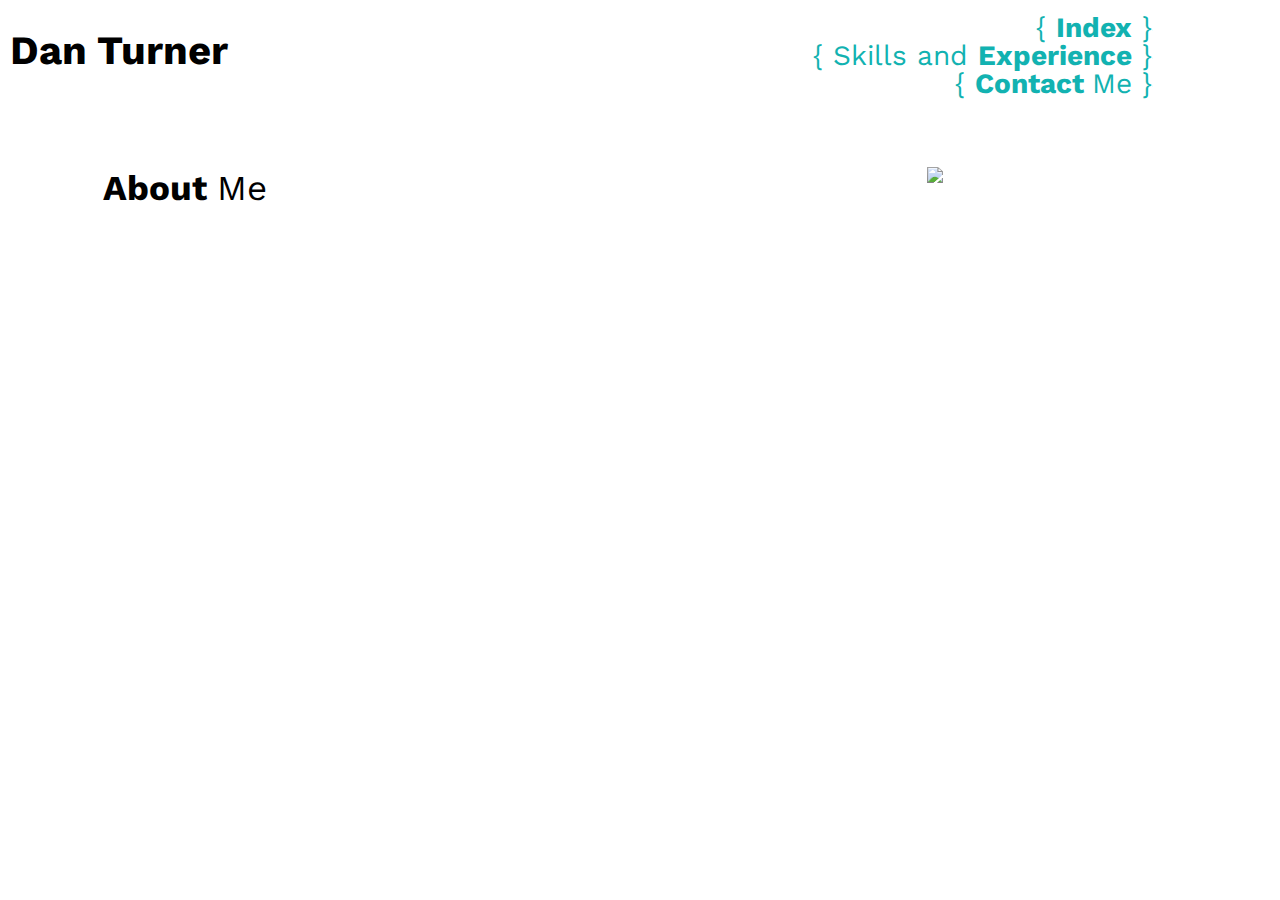
==== index.html @ 693fe37e "initial commit" ====
<!DOCTYPE html>
<html>

	<head>
		<!-- Basic Site Info -->
		<link rel="shortcut icon" href="me.jpg" />
		<title>Dan Turner | Index</title>

		<!-- Fonts -->
		<link href="https://fonts.googleapis.com/css?family=Work+Sans" rel="stylesheet">

		<!-- Stylesheets -->
		<link href='style.css' rel='stylesheet' type='text/css' />

		<!-- Javascript -->
		<script src="https://code.jquery.com/jquery-3.2.1.slim.min.js" integrity="sha384-KJ3o2DKtIkvYIK3UENzmM7KCkRr/rE9/Qpg6aAZGJwFDMVNA/GpGFF93hXpG5KkN" crossorigin="anonymous"></script>
		<script src="https://cdnjs.cloudflare.com/ajax/libs/popper.js/1.11.0/umd/popper.min.js" integrity="sha384-b/U6ypiBEHpOf/4+1nzFpr53nxSS+GLCkfwBdFNTxtclqqenISfwAzpKaMNFNmj4" crossorigin="anonymous"></script>
		<script src="https://cdnjs.cloudflare.com/ajax/libs/ocanvas/2.8.1/ocanvas.min.js"></script>
	</head>

	<body>

		<div id="header">
			<h1>
				<a href="index.html">Dan Turner</a>
			</h1>
		</div>

		<div id="overlay">
			<div id="overlaytext">
				<p><a href="index.html">&#123; <b>Index</b> &#125;</a></p>
				<p><a href="skills.html"><br>&#123; Skills and <b>Experience</b> &#125;</a><p>
				<p><a href="contact.html"><br>&#123; <b>Contact </b>Me &#125;</a></p>
			</div>
		</div>

		<div id="content">

			<div id="panel">
				<img src="me.jpg"/>
			</div>

			<div id="bigtext"><b>About </b>Me</div>

		</div>

	</body>
</html>
---- style.css ----
@CHARSET "UTF-8";

/* body and header text */
body {
	font-family: 'Work Sans', sans-serif;
	font-size: 18px;
}

body a {
	text-decoration: none;
	color: #12B2B1;
}

h1 {
	font-size: 40px;
}

h1 a {
	color: black;
}

#bigtext {
	font-family: 'Work Sans', sans-serif;
	font-size: 35px;
}

#bigtext .links a {
	text-decoration: none;
}

/* header and overlay */
#header {
	height: 140px;
	position: absolute;
	top: 0;
	left: 0;
	float: left;
}

#header h1 {
	margin-left: 10px;
}

#overlay {
	float: right;
	position: absolute;
	top: 0;
	right: 10%;
}

@media (max-width: 600px) {
	#overlay {
		top: 9vh;
		right: 0;
	}
}

#overlaytext {
	font-size: 28px;
	text-align: right;
	font-family: 'Work Sans', sans-serif;
	line-height:30px;
}

#overlaytext p {
	line-height: 0px;
}

/* content and body */
#content {
	width: 85%;
	margin-top: 167px;
	margin-right: auto;
	margin-left: auto;
}

#content p {
	line-height: 30px;
}

/* image panel */
#panel {
	width: 275px;
	min-height: 275px;
	margin-left: 0px;
	display: inline;
	float: right;
}

#panel img {
	float: right;
	width: 250px;
	min-height: 250px;
}

/* form stuff */
table, th, td {
  border: 1px solid black;
	border-collapse: collapse;
}

th, td {
  padding: 5px;
}

input {
	font-family: inherit;
}

textarea {
	font-family: inherit;
}

/* accordion stuff */
button.accordion {
  background-color: #12B2B1;
  color: #444;
  cursor: pointer;
  padding: 10px 18px 10px 18px;
  width: 100%;
  text-align: left;
  border: none;
  outline: none;
  transition: 0.4s;
}

button.accordion.active, button.accordion:hover {
    background-color: #ddd;
}

div.panel {
    padding: 0 18px;
    background-color: white;
    max-height: 0;
    overflow: hidden;
    transition: max-height 0.2s ease-out;
}
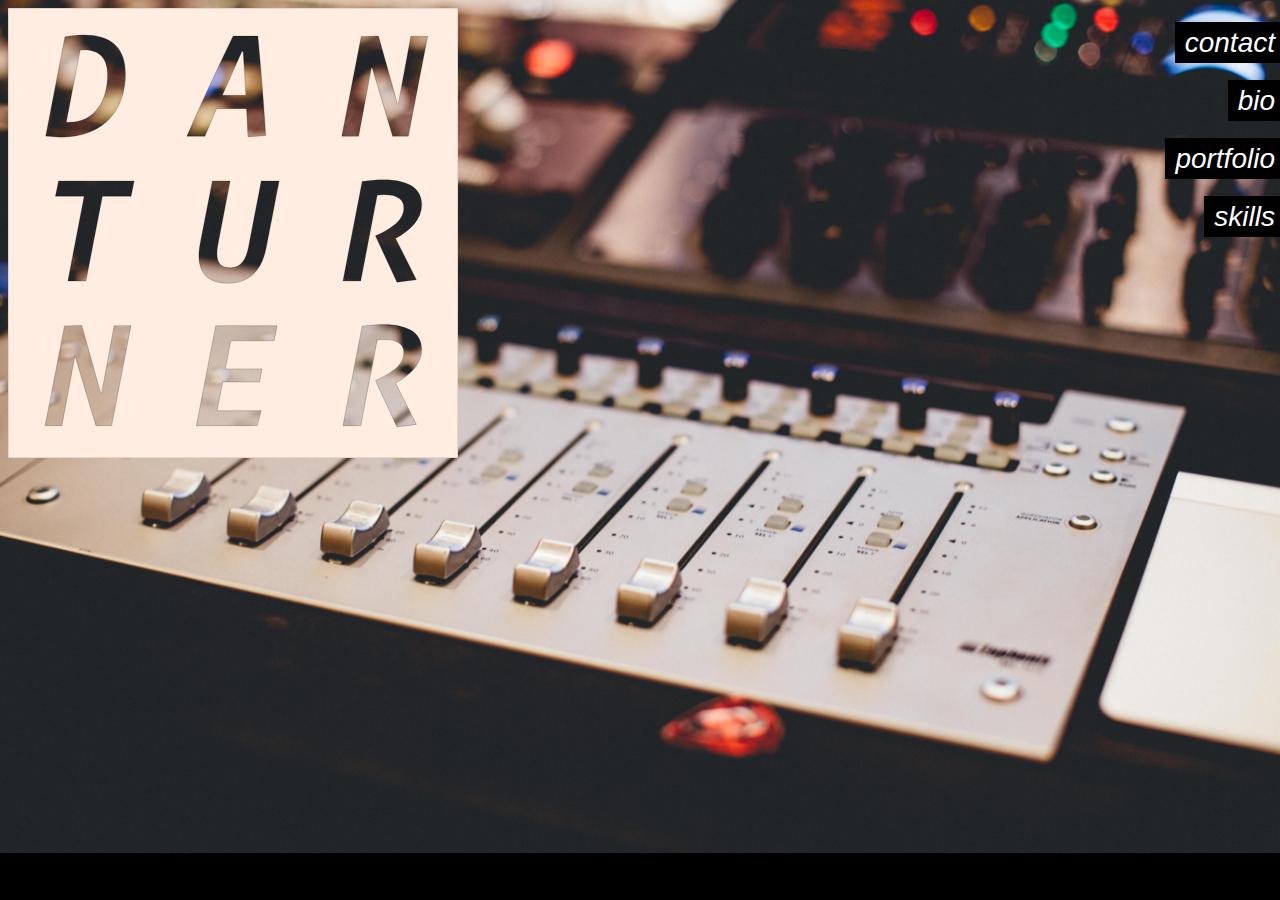
==== commit d6d810f5: "actually initial commit" ====
--- a/index.html
+++ b/index.html
@@ -7,42 +7,31 @@
 		<title>Dan Turner | Index</title>
 
 		<!-- Fonts -->
-		<link href="https://fonts.googleapis.com/css?family=Work+Sans" rel="stylesheet">
 
 		<!-- Stylesheets -->
 		<link href='style.css' rel='stylesheet' type='text/css' />
 
-		<!-- Javascript -->
-		<script src="https://code.jquery.com/jquery-3.2.1.slim.min.js" integrity="sha384-KJ3o2DKtIkvYIK3UENzmM7KCkRr/rE9/Qpg6aAZGJwFDMVNA/GpGFF93hXpG5KkN" crossorigin="anonymous"></script>
-		<script src="https://cdnjs.cloudflare.com/ajax/libs/popper.js/1.11.0/umd/popper.min.js" integrity="sha384-b/U6ypiBEHpOf/4+1nzFpr53nxSS+GLCkfwBdFNTxtclqqenISfwAzpKaMNFNmj4" crossorigin="anonymous"></script>
-		<script src="https://cdnjs.cloudflare.com/ajax/libs/ocanvas/2.8.1/ocanvas.min.js"></script>
 	</head>
 
 	<body>
-
-		<div id="header">
-			<h1>
-				<a href="index.html">Dan Turner</a>
-			</h1>
-		</div>
-
-		<div id="overlay">
-			<div id="overlaytext">
-				<p><a href="index.html">&#123; <b>Index</b> &#125;</a></p>
-				<p><a href="skills.html"><br>&#123; Skills and <b>Experience</b> &#125;</a><p>
-				<p><a href="contact.html"><br>&#123; <b>Contact </b>Me &#125;</a></p>
+			<a href="index.html">
+				<img src="dan.svg" class="dan"/>
+			</a>
+			<div id="overlay">
+				<div id="overlaytext">
+					<p>
+						<a href="contact.html">contact</a>
+					</p>
+					<p>
+						<a href="bio.html">bio</a>
+					</p>
+					<p>
+						<a href="portfolio.html">portfolio</a>
+					</p>
+					<p>
+						<a href="skills.html">skills</a>
+					</p>
+				</div>
 			</div>
-		</div>
-
-		<div id="content">
-
-			<div id="panel">
-				<img src="me.jpg"/>
-			</div>
-
-			<div id="bigtext"><b>About </b>Me</div>
-
-		</div>
-
 	</body>
 </html>
--- a/style.css
+++ b/style.css
@@ -1,14 +1,34 @@
 @CHARSET "UTF-8";
+
+html {
+	font-family: sans-serif;
+}
 
 /* body and header text */
 body {
-	font-family: 'Work Sans', sans-serif;
 	font-size: 18px;
+	background-image: url('background.jpg');
+	background-size: cover;
+	background-repeat: no-repeat;
+	background-color: black;
 }
 
 body a {
 	text-decoration: none;
-	color: #12B2B1;
+}
+
+.dan {
+	height: 50vh;
+}
+
+.dan img {
+	height: 50vh;
+}
+
+@media (max-width: 600px) {
+	.dan {
+		height: 20vh;
+	}
 }
 
 h1 {
@@ -20,7 +40,6 @@
 }
 
 #bigtext {
-	font-family: 'Work Sans', sans-serif;
 	font-size: 35px;
 }
 
@@ -45,7 +64,7 @@
 	float: right;
 	position: absolute;
 	top: 0;
-	right: 10%;
+	right: 0;
 }
 
 @media (max-width: 600px) {
@@ -58,12 +77,23 @@
 #overlaytext {
 	font-size: 28px;
 	text-align: right;
-	font-family: 'Work Sans', sans-serif;
 	line-height:30px;
+	font-style: italic;
 }
 
-#overlaytext p {
-	line-height: 0px;
+#overlaytext a {
+  background-color: black;
+  color: white;
+  display:inline;
+  white-space:pre-wrap;
+  padding: 5px;
+  padding-left:0px;
+  box-shadow: -10px 0 0 black; /* box shadow is emulating padding liek a charme */
+	transition: box-shadow 0.5s;
+}
+
+#overlaytext a:hover {
+	box-shadow: -40px 0 0 black; /* box shadow is emulating padding liek a charme */
 }
 
 /* content and body */
@@ -76,21 +106,6 @@
 
 #content p {
 	line-height: 30px;
-}
-
-/* image panel */
-#panel {
-	width: 275px;
-	min-height: 275px;
-	margin-left: 0px;
-	display: inline;
-	float: right;
-}
-
-#panel img {
-	float: right;
-	width: 250px;
-	min-height: 250px;
 }
 
 /* form stuff */
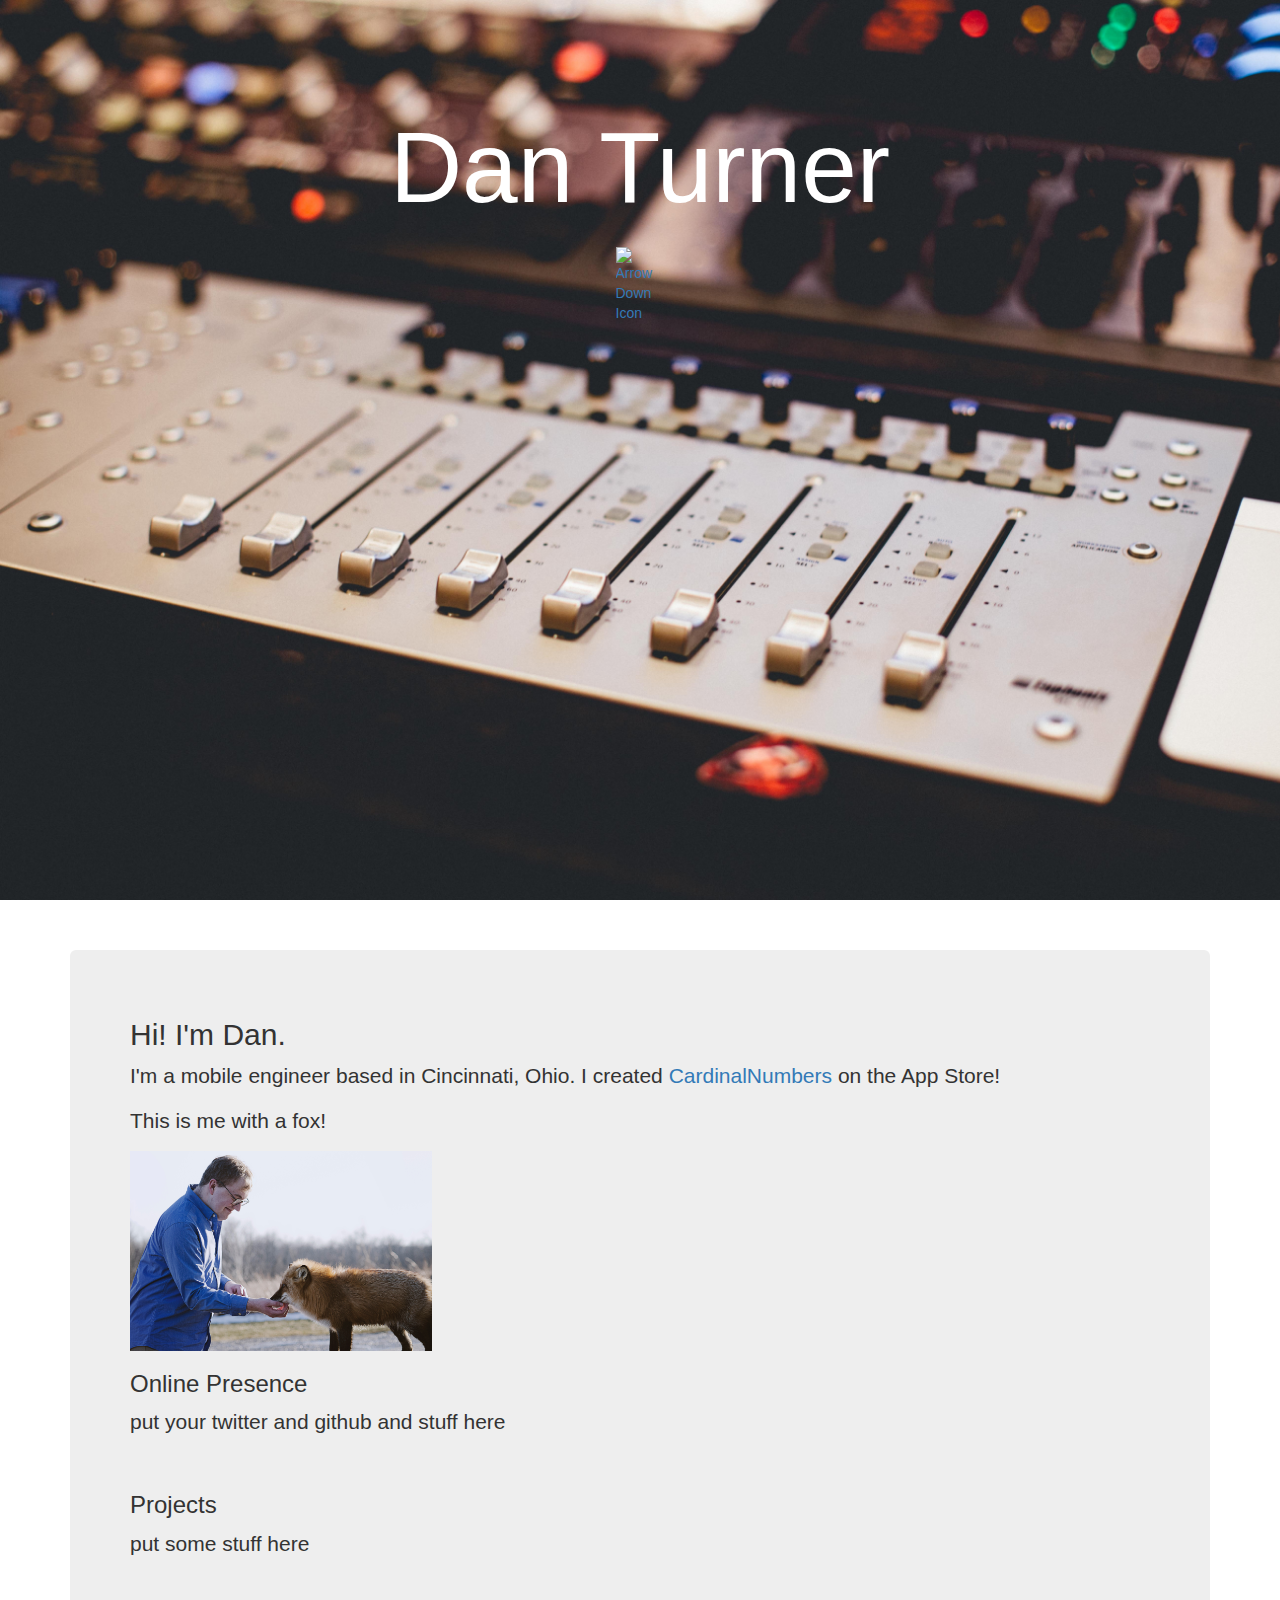
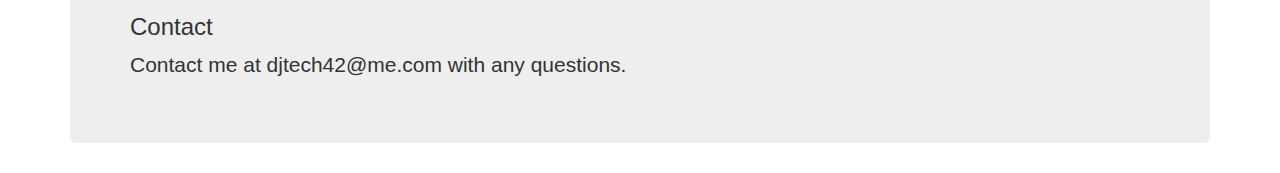
==== commit 9ebd7497: "Redesign" ====
--- a/index.html
+++ b/index.html
@@ -6,32 +6,45 @@
 		<link rel="shortcut icon" href="me.jpg" />
 		<title>Dan Turner | Index</title>
 
-		<!-- Fonts -->
-
-		<!-- Stylesheets -->
 		<link href='style.css' rel='stylesheet' type='text/css' />
+        <script src="https://ajax.googleapis.com/ajax/libs/jquery/1.12.4/jquery.min.js"></script>
+        <link rel="stylesheet" href="https://maxcdn.bootstrapcdn.com/bootstrap/3.3.7/css/bootstrap.min.css">
+        <script src="https://maxcdn.bootstrapcdn.com/bootstrap/3.3.7/js/bootstrap.min.js"></script>
+        <script src="scroll-down.js"></script>
 
 	</head>
 
 	<body>
-			<a href="index.html">
-				<img src="dan.svg" class="dan"/>
-			</a>
-			<div id="overlay">
-				<div id="overlaytext">
-					<p>
-						<a href="contact.html">contact</a>
-					</p>
-					<p>
-						<a href="bio.html">bio</a>
-					</p>
-					<p>
-						<a href="portfolio.html">portfolio</a>
-					</p>
-					<p>
-						<a href="skills.html">skills</a>
-					</p>
-				</div>
-			</div>
+        <section class="company-heading intro-type" id="parallax-one" style="background-image: url('background.jpg'); height: 100vh; background-size: cover;">
+            <div class="container" >
+                <div class="row product-title-info">
+                    <div class="col-md-12">
+                        <h1 style="font-size: 100px">Dan Turner</h1>
+                        <a class="ct-btn-scroll ct-js-btn-scroll" href="#section2"><img alt="Arrow Down Icon" src="https://www.solodev.com/assets/anchor/arrow-down.png"></a>
+                    </div>
+                </div>
+            </div>
+            <div class="parallax" id="parallax-cta" style="background-image:url(https://www.solodev.com/assets/anchor/company-hero2.jpg);"></div>
+        </section>
+        <div class="main">
+            <section id="section2">
+                <div class="container jumbo">
+                    <div class="jumbotron">
+                        <h2>Hi! I'm Dan.</h2>
+                        <p>I'm a mobile engineer based in Cincinnati, Ohio. I created <a href="https://itunes.apple.com/us/app/cardinalnumbers/id1422470017?mt=8">CardinalNumbers</a> on the App Store!</p>
+                        <p>This is me with a fox!</p><img src="me.jpg" height="200px"/>
+                        <br/>
+                        <h3>Online Presence</h3>
+                        <p>put your twitter and github and stuff here</p>
+                        <br />
+                        <h3>Projects</h3>
+                        <p>put some stuff here</p>
+                        <br />
+                        <h3>Contact</h3>
+                        <p>Contact me at djtech42@me.com with any questions.</p>
+                    </div>
+                </div>
+            </section>
+        </div>
 	</body>
 </html>
--- a/style.css
+++ b/style.css
@@ -1,152 +1,61 @@
 @CHARSET "UTF-8";
 
-html {
-	font-family: sans-serif;
+.separator-type, .title-type, .intro-type, .content-type .intro-type p {
+	position: relative;
 }
-
-/* body and header text */
-body {
-	font-size: 18px;
-	background-image: url('background.jpg');
+.intro-type .container {
+	padding: 107px 0px 102px 0px !important;
+}
+.company-heading h1 {
+	margin-bottom: 60px;
+	padding-bottom: 50px;
+	line-height: 80px;
+	color: #fff;
+	font-weight: 700 !important;
+	text-align: center;
+}
+.jumbo {
+	margin-top: 50px;
+}
+.seo-header, .product-header,
+.intro-type .container h1.white,
+.company-heading h1 {
+	font-weight: 200 !important;
+	text-transform: capitalize;
+	font-size: 55px;
+	margin-bottom: 20px;
+}
+.parallax {
+	background-attachment: inherit !important;
+}
+.parallax {
+	background-attachment: inherit !important;
+}
+.parallax {
+	background-attachment: inherit !important;
+	background-repeat: repeat;
 	background-size: cover;
-	background-repeat: no-repeat;
-	background-color: black;
+	position: absolute;
+	top: 0px;
+	bottom: 0px;
+	width: 100%;
+	z-index: -10;
 }
-
-body a {
-	text-decoration: none;
+.ct-btn-scroll {
+	width: 49px;
+	height: 49px;
+	position: absolute;
+	bottom: 30px;
+	left: 0;
+	right: 0;
+	margin: auto;
+	padding-top: 500px;
+	z-index: 9;
+	border-radius: 50%;
+	-webkit-transition: background-color 0.25s ease-in-out;
+	transition: background-color 0.25s ease-in-out;
 }
-
-.dan {
-	height: 50vh;
-}
-
-.dan img {
-	height: 50vh;
-}
-
-@media (max-width: 600px) {
-	.dan {
-		height: 20vh;
-	}
-}
-
-h1 {
-	font-size: 40px;
-}
-
-h1 a {
-	color: black;
-}
-
-#bigtext {
-	font-size: 35px;
-}
-
-#bigtext .links a {
-	text-decoration: none;
-}
-
-/* header and overlay */
-#header {
-	height: 140px;
-	position: absolute;
-	top: 0;
-	left: 0;
-	float: left;
-}
-
-#header h1 {
-	margin-left: 10px;
-}
-
-#overlay {
-	float: right;
-	position: absolute;
-	top: 0;
-	right: 0;
-}
-
-@media (max-width: 600px) {
-	#overlay {
-		top: 9vh;
-		right: 0;
-	}
-}
-
-#overlaytext {
-	font-size: 28px;
-	text-align: right;
-	line-height:30px;
-	font-style: italic;
-}
-
-#overlaytext a {
-  background-color: black;
-  color: white;
-  display:inline;
-  white-space:pre-wrap;
-  padding: 5px;
-  padding-left:0px;
-  box-shadow: -10px 0 0 black; /* box shadow is emulating padding liek a charme */
-	transition: box-shadow 0.5s;
-}
-
-#overlaytext a:hover {
-	box-shadow: -40px 0 0 black; /* box shadow is emulating padding liek a charme */
-}
-
-/* content and body */
-#content {
-	width: 85%;
-	margin-top: 167px;
-	margin-right: auto;
-	margin-left: auto;
-}
-
-#content p {
-	line-height: 30px;
-}
-
-/* form stuff */
-table, th, td {
-  border: 1px solid black;
-	border-collapse: collapse;
-}
-
-th, td {
-  padding: 5px;
-}
-
-input {
-	font-family: inherit;
-}
-
-textarea {
-	font-family: inherit;
-}
-
-/* accordion stuff */
-button.accordion {
-  background-color: #12B2B1;
-  color: #444;
-  cursor: pointer;
-  padding: 10px 18px 10px 18px;
-  width: 100%;
-  text-align: left;
-  border: none;
-  outline: none;
-  transition: 0.4s;
-}
-
-button.accordion.active, button.accordion:hover {
-    background-color: #ddd;
-}
-
-div.panel {
-    padding: 0 18px;
-    background-color: white;
-    max-height: 0;
-    overflow: hidden;
-    transition: max-height 0.2s ease-out;
-}
+img,
+figure {
+	max-width: 100%;
+}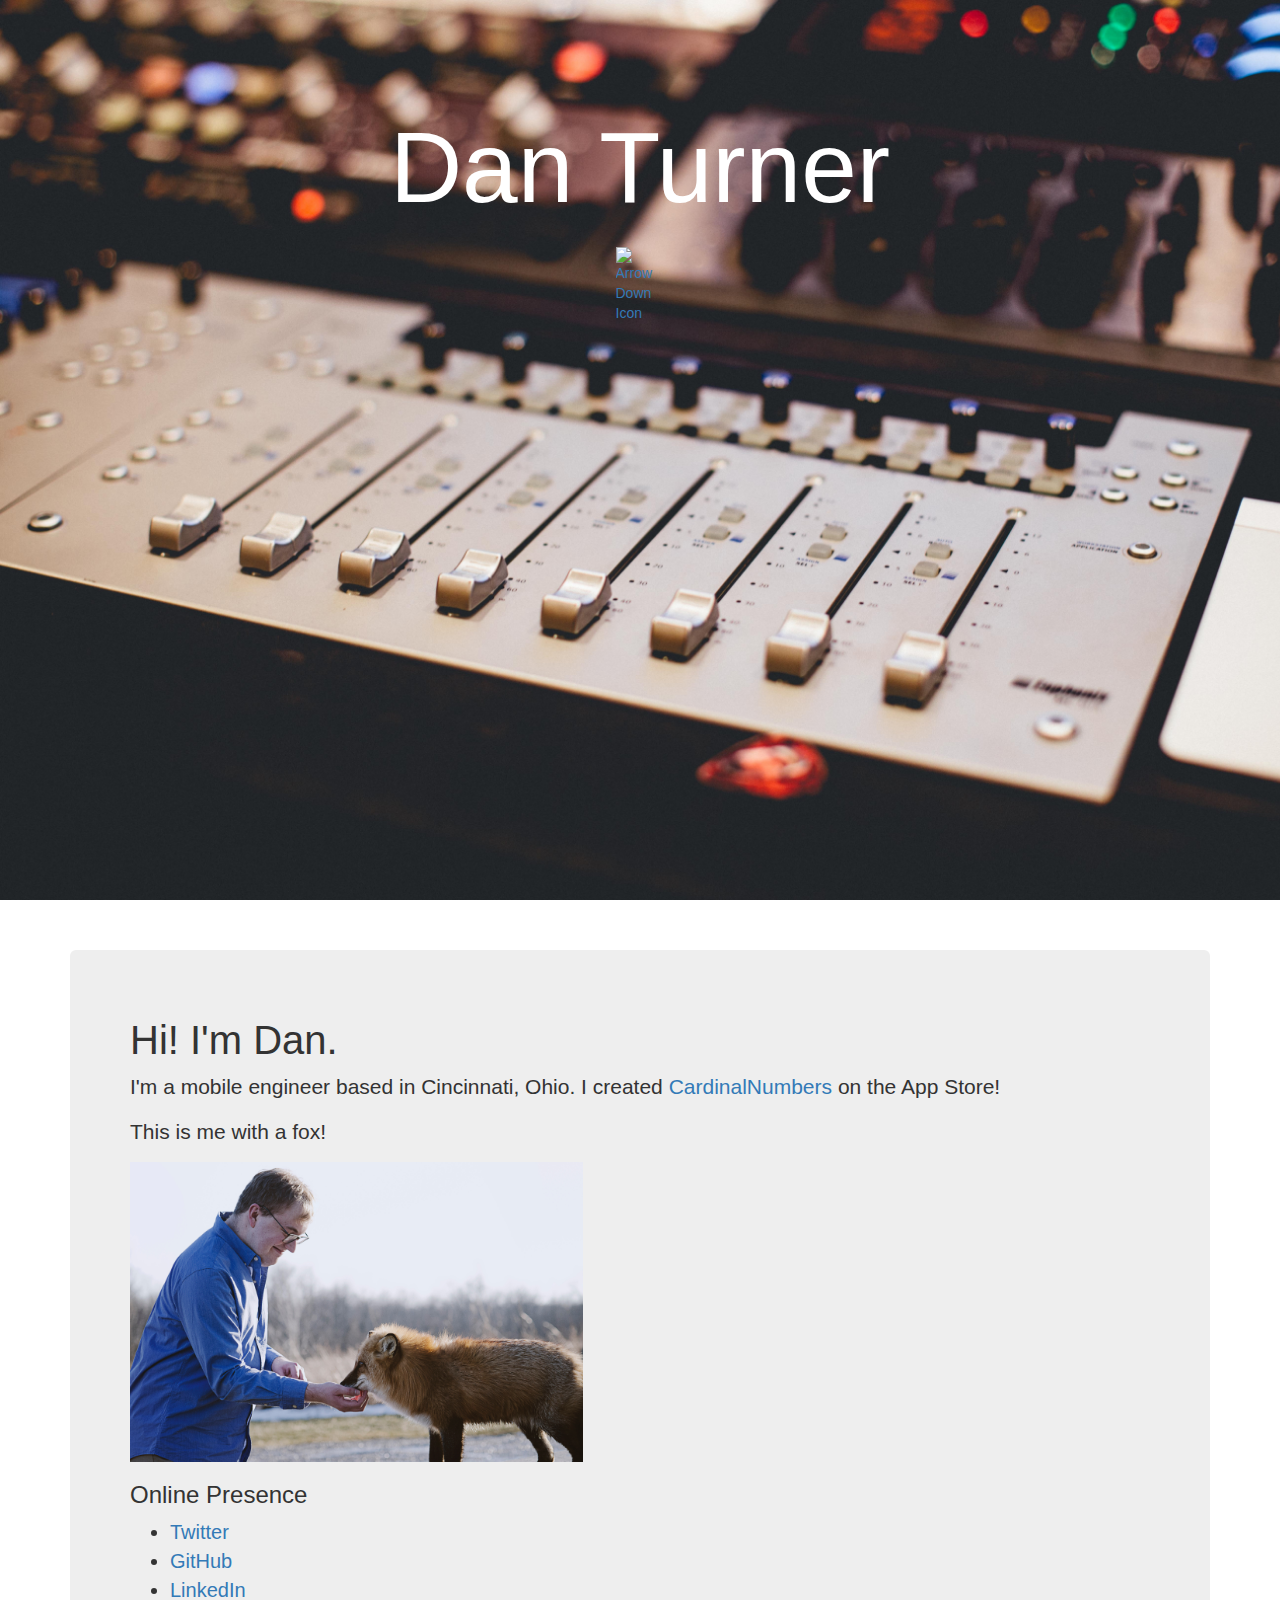
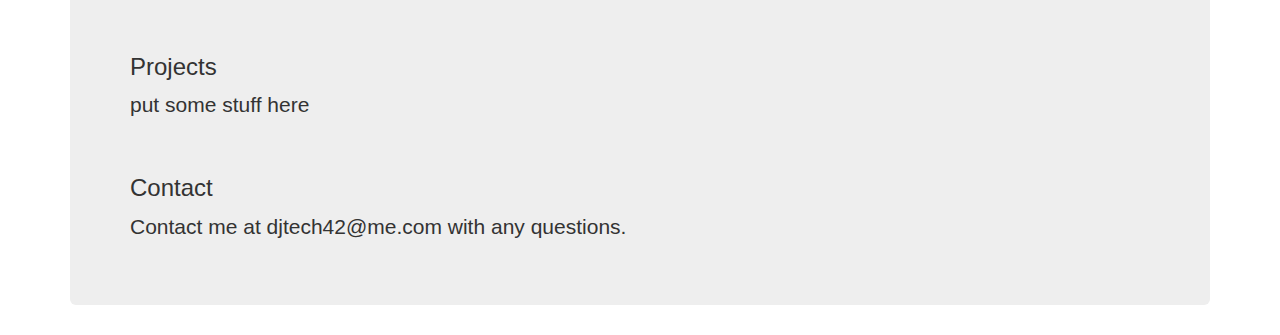
==== commit 0efd5171: "add online presence and some style changes" ====
--- a/index.html
+++ b/index.html
@@ -6,10 +6,10 @@
 		<link rel="shortcut icon" href="me.jpg" />
 		<title>Dan Turner | Index</title>
 
-		<link href='style.css' rel='stylesheet' type='text/css' />
         <script src="https://ajax.googleapis.com/ajax/libs/jquery/1.12.4/jquery.min.js"></script>
         <link rel="stylesheet" href="https://maxcdn.bootstrapcdn.com/bootstrap/3.3.7/css/bootstrap.min.css">
         <script src="https://maxcdn.bootstrapcdn.com/bootstrap/3.3.7/js/bootstrap.min.js"></script>
+        <link href='style.css' rel='stylesheet' type='text/css' />
         <script src="scroll-down.js"></script>
 
 	</head>
@@ -32,10 +32,14 @@
                     <div class="jumbotron">
                         <h2>Hi! I'm Dan.</h2>
                         <p>I'm a mobile engineer based in Cincinnati, Ohio. I created <a href="https://itunes.apple.com/us/app/cardinalnumbers/id1422470017?mt=8">CardinalNumbers</a> on the App Store!</p>
-                        <p>This is me with a fox!</p><img src="me.jpg" height="200px"/>
+                        <p>This is me with a fox!</p><img src="me.jpg" height="300px"/>
                         <br/>
                         <h3>Online Presence</h3>
-                        <p>put your twitter and github and stuff here</p>
+                        <ul>
+                            <li><a href="https://twitter.com/djtech42" target="_blank">Twitter</a></li>
+                            <li><a href="https://github.com/djtech42" target="_blank">GitHub</a></li>
+                            <li><a href="https://www.linkedin.com/in/djtech42/" target="_blank">LinkedIn</a></li>
+                        </ul>
                         <br />
                         <h3>Projects</h3>
                         <p>put some stuff here</p>
--- a/style.css
+++ b/style.css
@@ -1,38 +1,47 @@
 @CHARSET "UTF-8";
 
+h2 {
+	font-size: 40px;
+}
 .separator-type, .title-type, .intro-type, .content-type .intro-type p {
 	position: relative;
 }
 .intro-type .container {
-	padding: 107px 0px 102px 0px !important;
+	padding: 107px 0px 102px 0px;
 }
 .company-heading h1 {
 	margin-bottom: 60px;
 	padding-bottom: 50px;
 	line-height: 80px;
 	color: #fff;
-	font-weight: 700 !important;
+	font-weight: 700;
 	text-align: center;
 }
 .jumbo {
 	margin-top: 50px;
 }
+.jumbo li {
+	font-size: 20px;
+}
+.jumbotron p {
+	font-weight: 300;
+}
 .seo-header, .product-header,
 .intro-type .container h1.white,
 .company-heading h1 {
-	font-weight: 200 !important;
+	font-weight: 200;
 	text-transform: capitalize;
 	font-size: 55px;
 	margin-bottom: 20px;
 }
 .parallax {
-	background-attachment: inherit !important;
+	background-attachment: inherit;
 }
 .parallax {
-	background-attachment: inherit !important;
+	background-attachment: inherit;
 }
 .parallax {
-	background-attachment: inherit !important;
+	background-attachment: inherit;
 	background-repeat: repeat;
 	background-size: cover;
 	position: absolute;
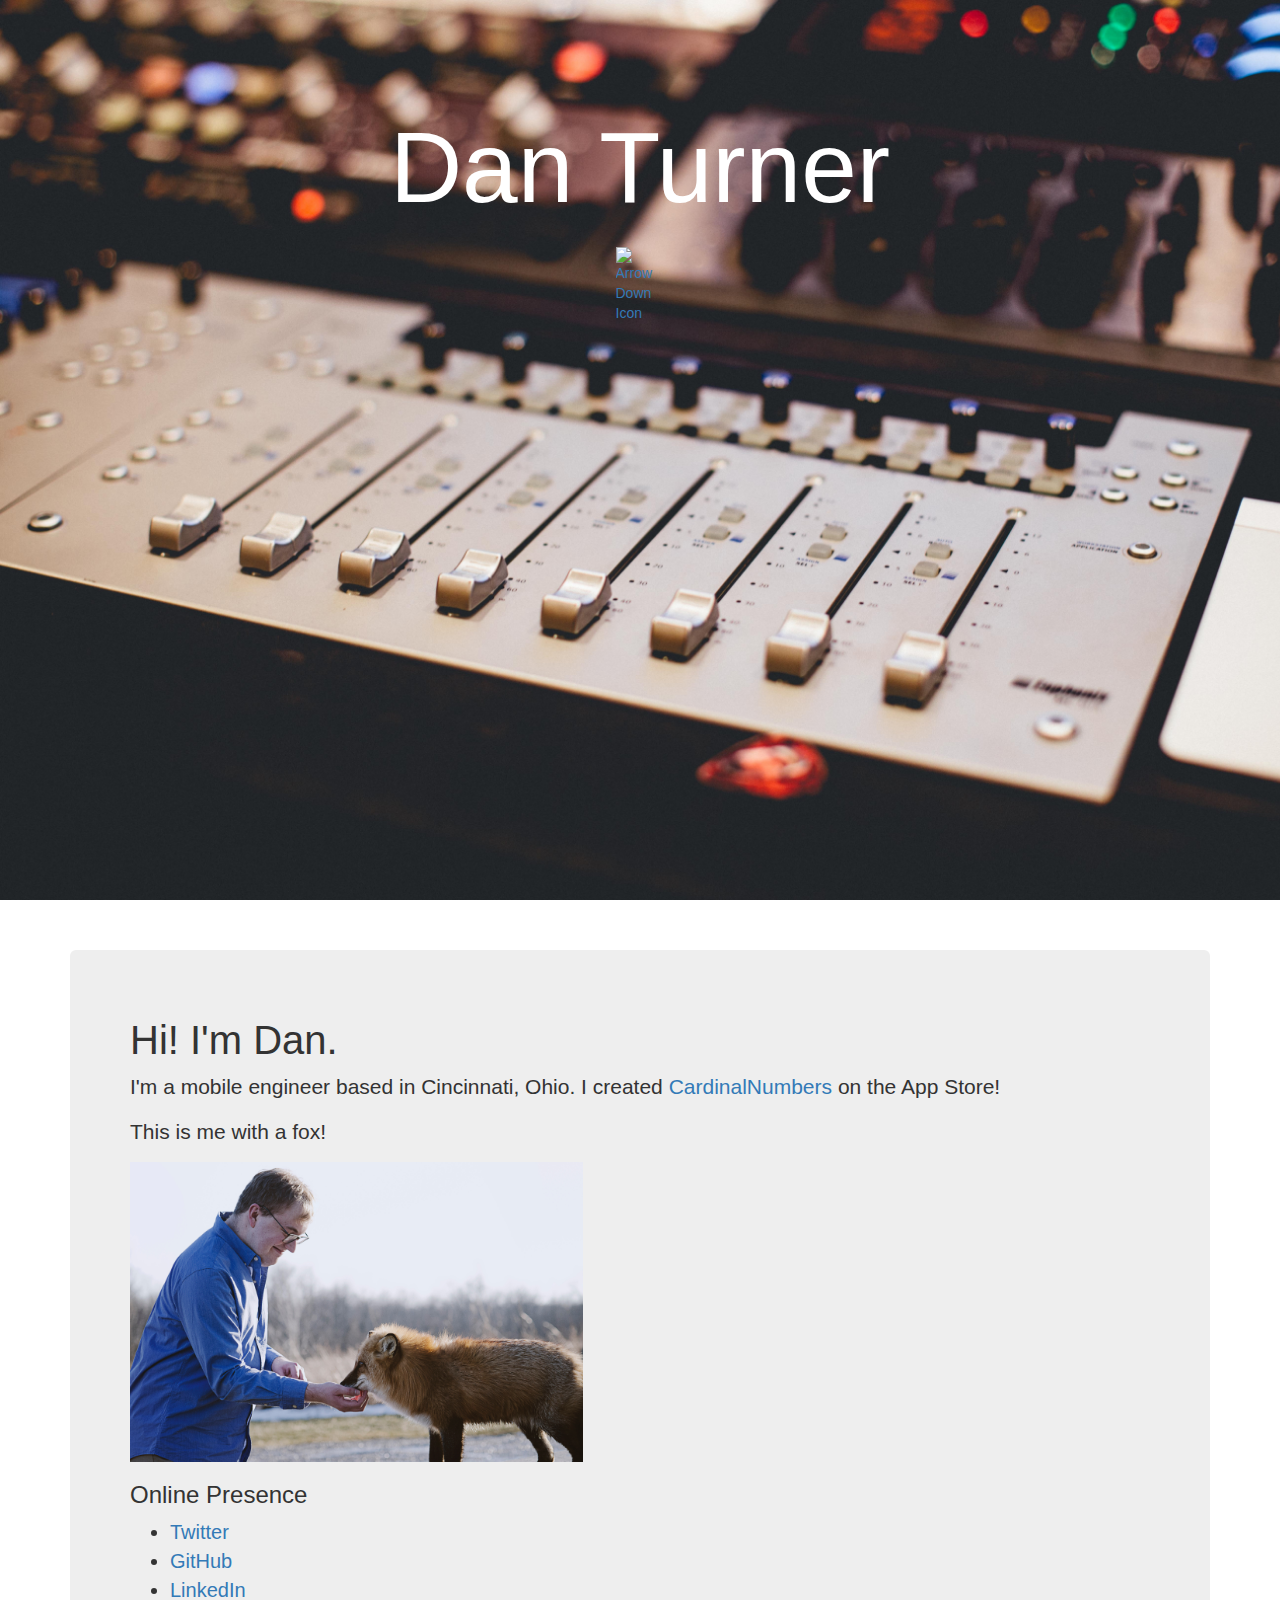
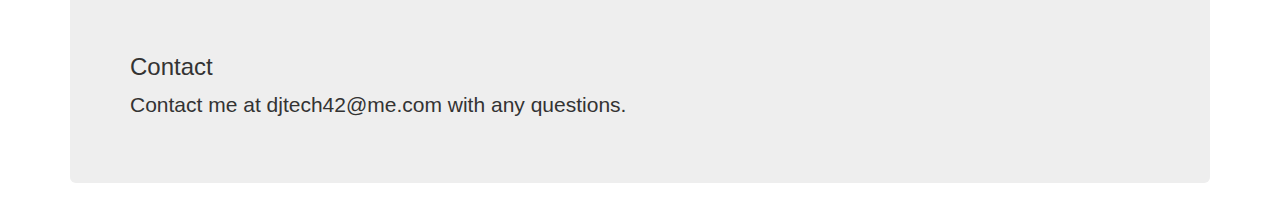
==== commit 0325fc93: "remove projects list" ====
--- a/index.html
+++ b/index.html
@@ -41,9 +41,6 @@
                             <li><a href="https://www.linkedin.com/in/djtech42/" target="_blank">LinkedIn</a></li>
                         </ul>
                         <br />
-                        <h3>Projects</h3>
-                        <p>put some stuff here</p>
-                        <br />
                         <h3>Contact</h3>
                         <p>Contact me at djtech42@me.com with any questions.</p>
                     </div>
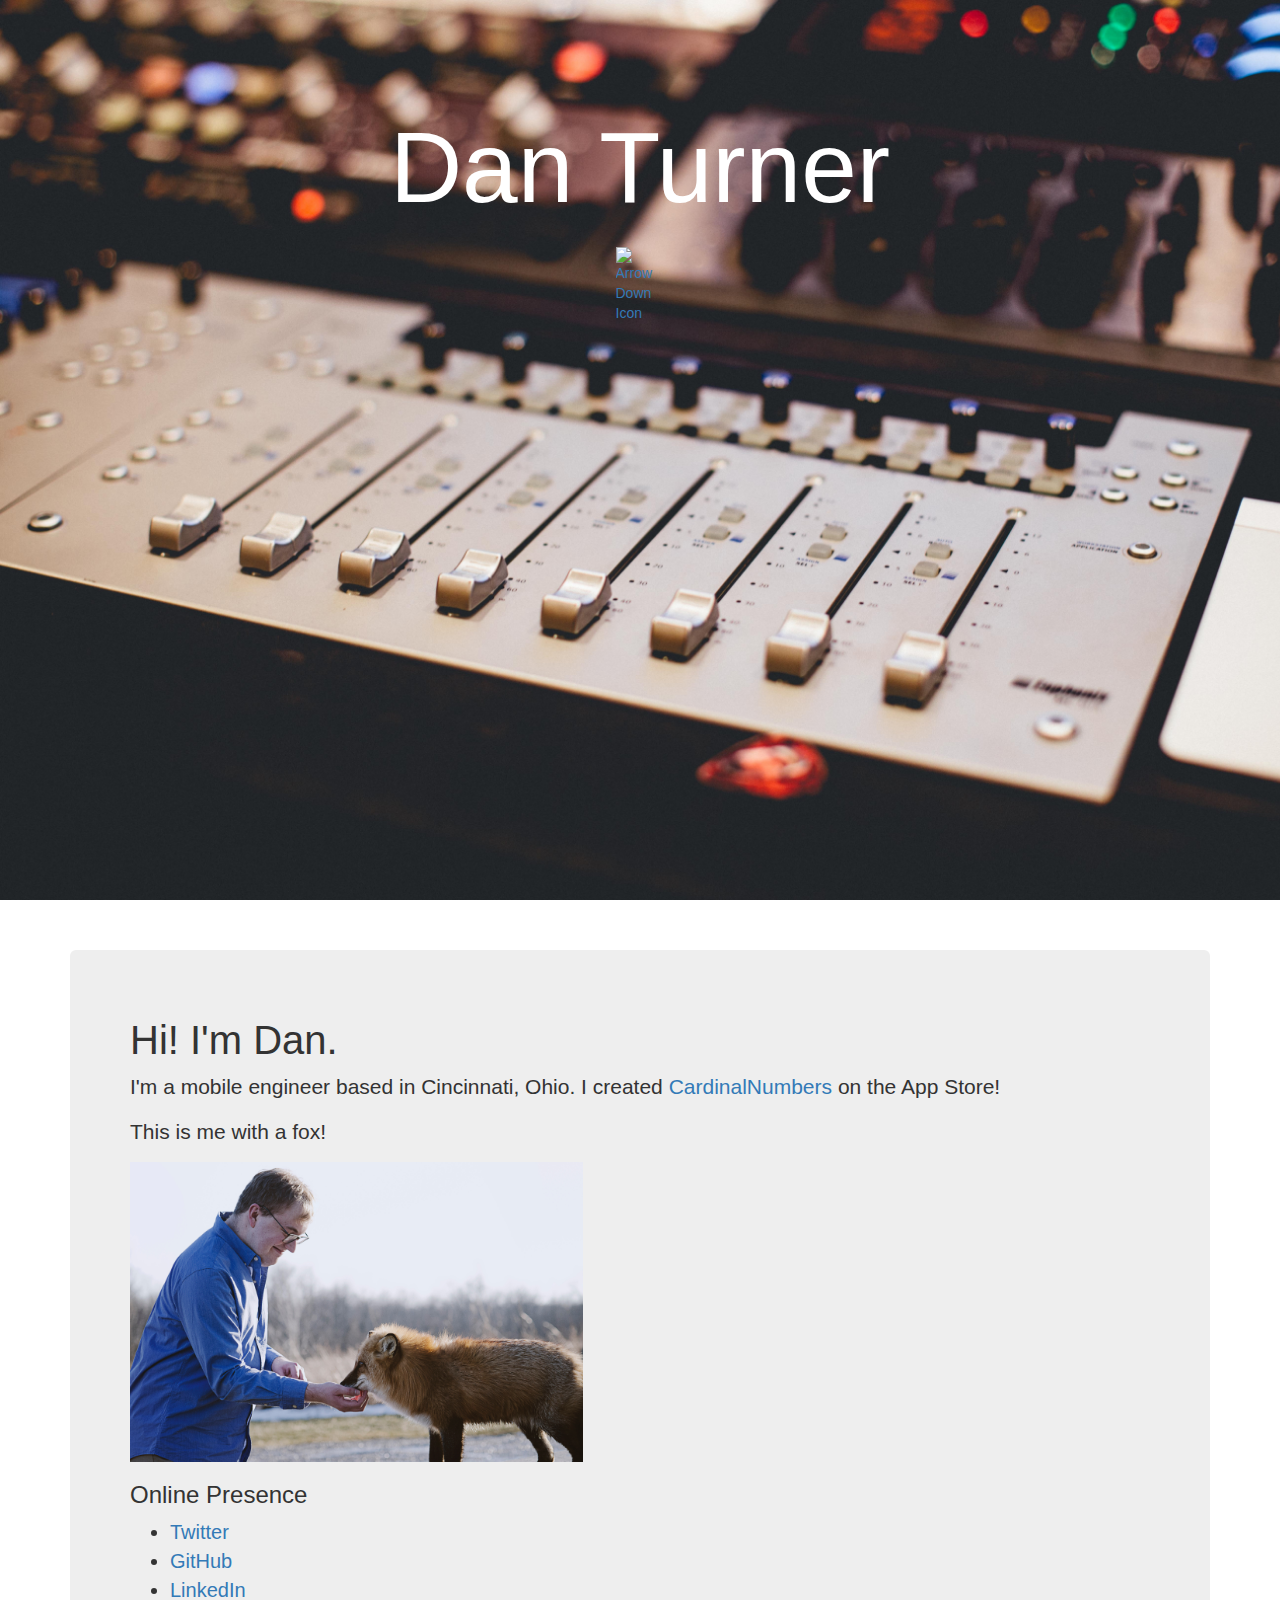
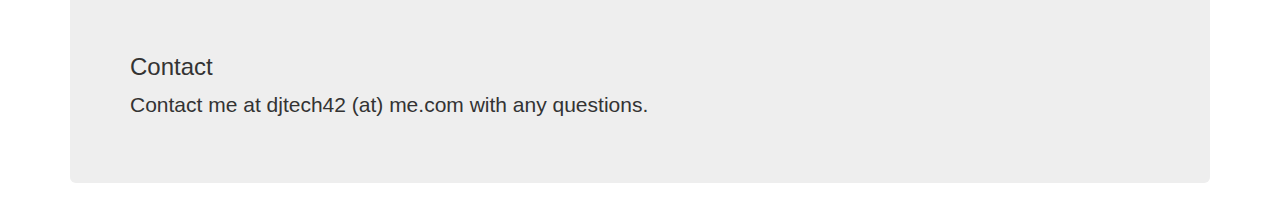
==== commit e4f2dc16: "removing at symbol" ====
--- a/index.html
+++ b/index.html
@@ -42,7 +42,7 @@
                         </ul>
                         <br />
                         <h3>Contact</h3>
-                        <p>Contact me at djtech42@me.com with any questions.</p>
+                        <p>Contact me at djtech42 (at) me.com with any questions.</p>
                     </div>
                 </div>
             </section>
